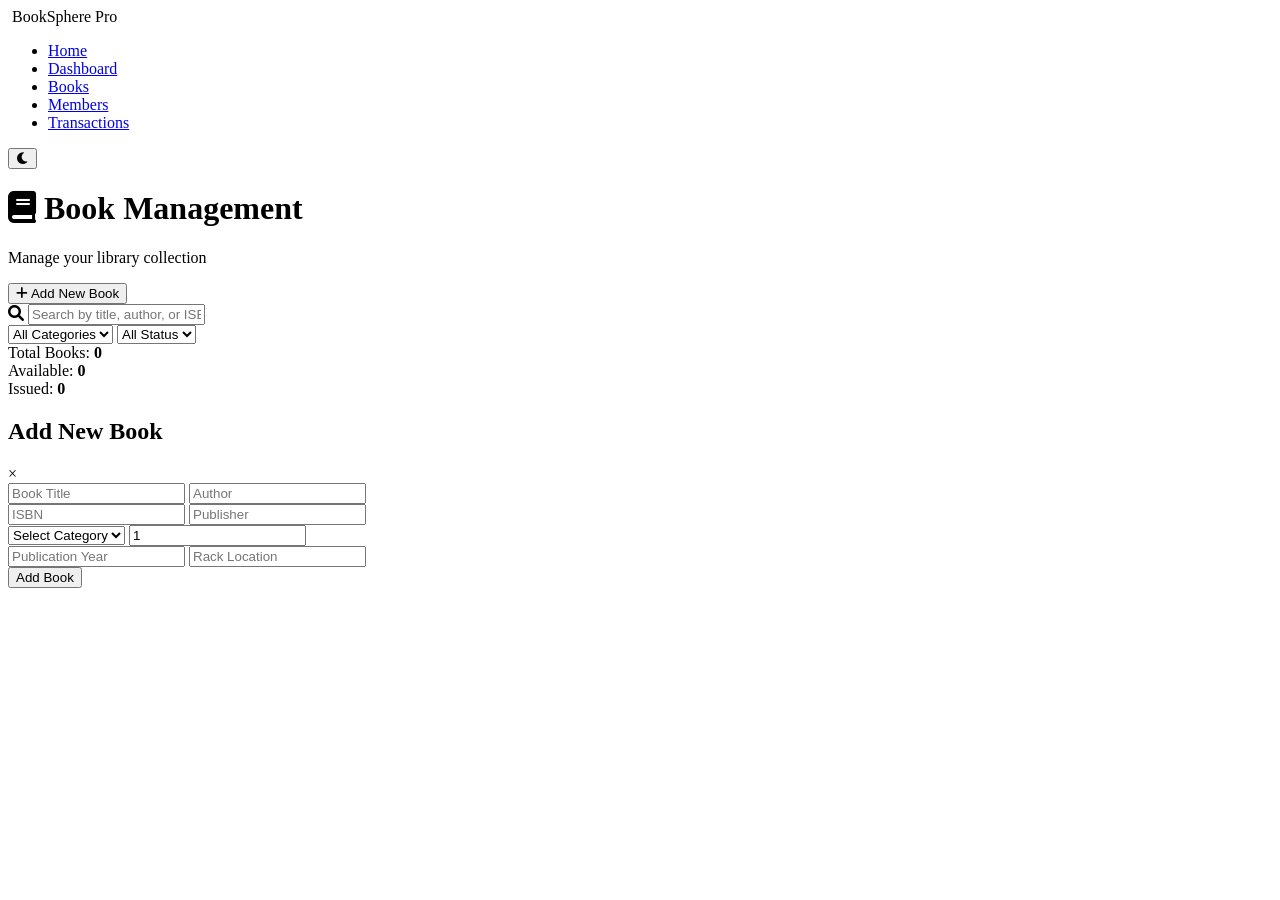
==== books.html @ d644be4f "Add files via upload" ====
<!DOCTYPE html>
<html lang="en">
<head>
    <meta charset="UTF-8">
    <meta name="viewport" content="width=device-width, initial-scale=1.0">
    <title>Books - BookSphere</title>
    <link rel="stylesheet" href="css/style.css">
    <link rel="stylesheet" href="https://cdnjs.cloudflare.com/ajax/libs/font-awesome/6.0.0/css/all.min.css">
</head>
<body>
    <nav class="navbar">
        <div class="nav-container">
            <div class="logo">
                <i class="fas fa-book-sparkles"></i>
                <span>BookSphere Pro</span>
            </div>
            <ul class="nav-menu">
                <li><a href="index.html">Home</a></li>
                <li><a href="dashboard.html">Dashboard</a></li>
                <li><a href="books.html" class="active">Books</a></li>
                <li><a href="members.html">Members</a></li>
                <li><a href="transactions.html">Transactions</a></li>
            </ul>
            <div class="nav-controls">
                <button id="themeToggle" class="theme-btn"><i class="fas fa-moon"></i></button>
            </div>
        </div>
    </nav>

    <div class="container">
        <div class="page-header">
            <div>
                <h1><i class="fas fa-book"></i> Book Management</h1>
                <p>Manage your library collection</p>
            </div>
            <button onclick="showAddBookModal()" class="btn-primary">
                <i class="fas fa-plus"></i> Add New Book
            </button>
        </div>

        <!-- Search and Filter Bar -->
        <div class="search-filter-bar">
            <div class="search-box">
                <i class="fas fa-search"></i>
                <input type="text" id="searchInput" placeholder="Search by title, author, or ISBN...">
            </div>
            <select id="categoryFilter" class="filter-select">
                <option value="">All Categories</option>
                <option value="Fiction">Fiction</option>
                <option value="Non-Fiction">Non-Fiction</option>
                <option value="Technology">Technology</option>
                <option value="Science">Science</option>
                <option value="History">History</option>
            </select>
            <select id="statusFilter" class="filter-select">
                <option value="">All Status</option>
                <option value="available">Available</option>
                <option value="issued">Issued</option>
            </select>
        </div>

        <!-- Stats Summary -->
        <div class="stats-summary">
            <div class="summary-item">
                <span>Total Books:</span>
                <strong id="totalBooksCount">0</strong>
            </div>
            <div class="summary-item">
                <span>Available:</span>
                <strong id="availableBooksCount">0</strong>
            </div>
            <div class="summary-item">
                <span>Issued:</span>
                <strong id="issuedBooksCount">0</strong>
            </div>
        </div>

        <!-- Books Grid -->
        <div class="books-grid" id="booksGrid">
            <!-- Books will be loaded here -->
        </div>
    </div>

    <!-- Add Book Modal -->
    <div id="addBookModal" class="modal">
        <div class="modal-content">
            <div class="modal-header">
                <h2>Add New Book</h2>
                <span class="close" onclick="closeModal()">&times;</span>
            </div>
            <form id="addBookForm">
                <div class="form-row">
                    <input type="text" id="bookTitle" placeholder="Book Title" required>
                    <input type="text" id="bookAuthor" placeholder="Author" required>
                </div>
                <div class="form-row">
                    <input type="text" id="bookISBN" placeholder="ISBN" required>
                    <input type="text" id="bookPublisher" placeholder="Publisher">
                </div>
                <div class="form-row">
                    <select id="bookCategory" required>
                        <option value="">Select Category</option>
                        <option value="Fiction">Fiction</option>
                        <option value="Non-Fiction">Non-Fiction</option>
                        <option value="Technology">Technology</option>
                        <option value="Science">Science</option>
                        <option value="History">History</option>
                    </select>
                    <input type="number" id="bookQuantity" placeholder="Quantity" value="1" min="1">
                </div>
                <div class="form-row">
                    <input type="number" id="bookYear" placeholder="Publication Year">
                    <input type="text" id="bookLocation" placeholder="Rack Location">
                </div>
                <button type="submit" class="btn-primary btn-block">Add Book</button>
            </form>
        </div>
    </div>

    <script src="js/data.js"></script>
    <script src="js/books.js"></script>
    <script src="js/main.js"></script>
</body>
</html>
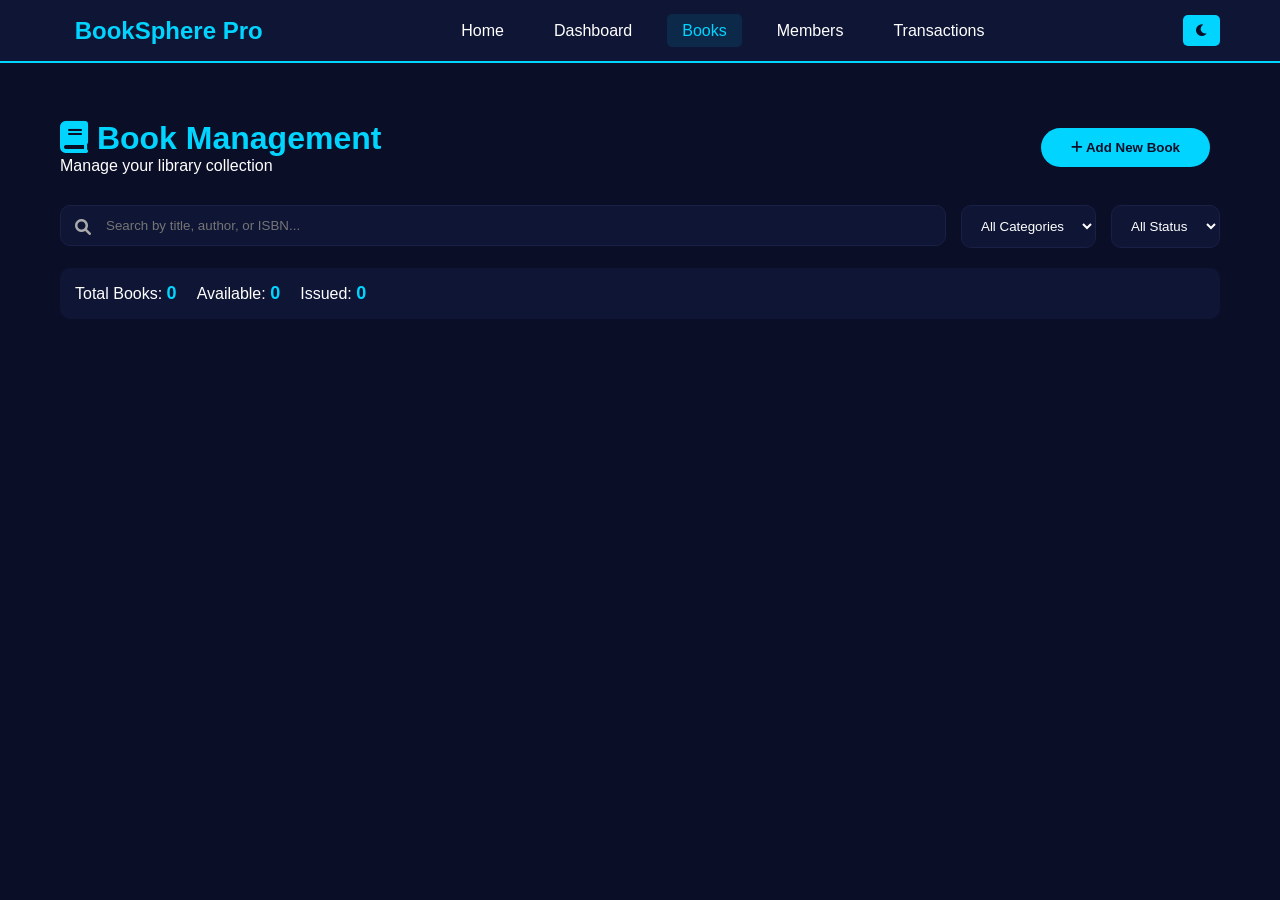
==== commit 6069eecc: "Fix HTML encoding issues in books.html" ====
--- a/books.html
+++ b/books.html
@@ -4,7 +4,7 @@
     <meta charset="UTF-8">
     <meta name="viewport" content="width=device-width, initial-scale=1.0">
     <title>Books - BookSphere</title>
-    <link rel="stylesheet" href="css/style.css">
+    <link rel="stylesheet" href="style.css">
     <link rel="stylesheet" href="https://cdnjs.cloudflare.com/ajax/libs/font-awesome/6.0.0/css/all.min.css">
 </head>
 <body>
@@ -121,4 +121,4 @@
     <script src="js/books.js"></script>
     <script src="js/main.js"></script>
 </body>
-</html>+</html>
--- a/style.css
+++ b/style.css
@@ -0,0 +1,608 @@
+* {
+    margin: 0;
+    padding: 0;
+    box-sizing: border-box;
+}
+
+body {
+    font-family: 'Segoe UI', Tahoma, Geneva, Verdana, sans-serif;
+    background: #0a0e27;
+    color: #fff;
+}
+
+/* Navbar */
+.navbar {
+    background: #0f1535;
+    padding: 15px 0;
+    position: fixed;
+    width: 100%;
+    top: 0;
+    z-index: 100;
+    border-bottom: 2px solid #00d4ff;
+}
+
+.nav-container {
+    max-width: 1200px;
+    margin: auto;
+    padding: 0 20px;
+    display: flex;
+    justify-content: space-between;
+    align-items: center;
+}
+
+.logo {
+    font-size: 24px;
+    font-weight: bold;
+    color: #00d4ff;
+}
+
+.logo i {
+    margin-right: 8px;
+}
+
+.nav-menu {
+    display: flex;
+    list-style: none;
+    gap: 20px;
+}
+
+.nav-menu a {
+    color: #fff;
+    text-decoration: none;
+    padding: 8px 15px;
+    transition: 0.3s;
+}
+
+.nav-menu a:hover, .nav-menu a.active {
+    color: #00d4ff;
+    background: rgba(0, 212, 255, 0.1);
+    border-radius: 5px;
+}
+
+.theme-btn {
+    background: #00d4ff;
+    border: none;
+    padding: 8px 12px;
+    border-radius: 5px;
+    cursor: pointer;
+    color: #0a0e27;
+    font-weight: bold;
+}
+
+/* Hero Section */
+.hero {
+    min-height: 100vh;
+    display: flex;
+    align-items: center;
+    justify-content: center;
+    text-align: center;
+    padding-top: 80px;
+}
+
+.hero-title {
+    font-size: 48px;
+    margin-bottom: 20px;
+}
+
+.gradient-text {
+    color: #00d4ff;
+}
+
+.hero-text {
+    color: #aaa;
+    margin-bottom: 30px;
+}
+
+.hero-stats {
+    display: flex;
+    justify-content: center;
+    gap: 50px;
+    margin-top: 50px;
+}
+
+.stat-number {
+    font-size: 36px;
+    font-weight: bold;
+    color: #00d4ff;
+}
+
+.stat-label {
+    color: #aaa;
+}
+
+/* Buttons */
+.btn-primary, .btn-outline {
+    padding: 12px 30px;
+    border-radius: 25px;
+    font-weight: bold;
+    cursor: pointer;
+    margin: 0 10px;
+    border: none;
+}
+
+.btn-primary {
+    background: #00d4ff;
+    color: #0a0e27;
+}
+
+.btn-outline {
+    background: transparent;
+    border: 2px solid #00d4ff;
+    color: #00d4ff;
+}
+
+.btn-primary:hover, .btn-outline:hover {
+    transform: scale(1.05);
+}
+
+/* Container */
+.container {
+    max-width: 1200px;
+    margin: 100px auto 0;
+    padding: 20px;
+}
+
+/* Page Header */
+.page-header {
+    display: flex;
+    justify-content: space-between;
+    align-items: center;
+    margin-bottom: 30px;
+}
+
+.page-header h1 {
+    font-size: 32px;
+    color: #00d4ff;
+}
+
+/* Stats Grid */
+.stats-grid {
+    display: grid;
+    grid-template-columns: repeat(auto-fit, minmax(250px, 1fr));
+    gap: 20px;
+    margin-bottom: 30px;
+}
+
+.stat-card {
+    background: #0f1535;
+    padding: 20px;
+    border-radius: 15px;
+    display: flex;
+    align-items: center;
+    gap: 15px;
+    border: 1px solid #1a1f45;
+}
+
+.stat-icon {
+    width: 60px;
+    height: 60px;
+    background: rgba(0, 212, 255, 0.1);
+    border-radius: 12px;
+    display: flex;
+    align-items: center;
+    justify-content: center;
+    font-size: 28px;
+}
+
+.stat-icon.blue { color: #00d4ff; }
+.stat-icon.green { color: #00ff88; }
+.stat-icon.orange { color: #ffaa00; }
+.stat-icon.purple { color: #7000ff; }
+
+.stat-details h3 {
+    font-size: 28px;
+}
+
+.stat-details p {
+    color: #aaa;
+}
+
+.trend {
+    font-size: 12px;
+    padding: 2px 8px;
+    border-radius: 20px;
+}
+
+.trend.up { background: rgba(0, 255, 136, 0.2); color: #00ff88; }
+.trend.down { background: rgba(255, 51, 102, 0.2); color: #ff3366; }
+
+/* Charts */
+.charts-row {
+    display: grid;
+    grid-template-columns: repeat(auto-fit, minmax(400px, 1fr));
+    gap: 20px;
+    margin-bottom: 30px;
+}
+
+.chart-container {
+    background: #0f1535;
+    padding: 20px;
+    border-radius: 15px;
+    border: 1px solid #1a1f45;
+}
+
+.chart-header {
+    display: flex;
+    justify-content: space-between;
+    margin-bottom: 15px;
+    color: #00d4ff;
+}
+
+/* Books Grid */
+.books-grid {
+    display: grid;
+    grid-template-columns: repeat(auto-fill, minmax(300px, 1fr));
+    gap: 20px;
+    margin-top: 20px;
+}
+
+.book-card {
+    background: #0f1535;
+    padding: 20px;
+    border-radius: 15px;
+    border: 1px solid #1a1f45;
+}
+
+.book-card h3 {
+    color: #00d4ff;
+    margin-bottom: 10px;
+}
+
+.book-card p {
+    color: #aaa;
+    margin: 5px 0;
+}
+
+.book-status {
+    display: inline-block;
+    padding: 5px 12px;
+    border-radius: 20px;
+    font-size: 12px;
+    margin-top: 10px;
+}
+
+.status-available {
+    background: rgba(0, 255, 136, 0.2);
+    color: #00ff88;
+}
+
+.status-issued {
+    background: rgba(255, 51, 102, 0.2);
+    color: #ff3366;
+}
+
+/* Search Bar */
+.search-filter-bar {
+    display: flex;
+    gap: 15px;
+    margin: 20px 0;
+    flex-wrap: wrap;
+}
+
+.search-box {
+    flex: 1;
+    position: relative;
+}
+
+.search-box i {
+    position: absolute;
+    left: 15px;
+    top: 50%;
+    transform: translateY(-50%);
+    color: #aaa;
+}
+
+.search-box input {
+    width: 100%;
+    padding: 12px 15px 12px 45px;
+    background: #0f1535;
+    border: 1px solid #1a1f45;
+    border-radius: 10px;
+    color: #fff;
+}
+
+.filter-select {
+    padding: 12px 15px;
+    background: #0f1535;
+    border: 1px solid #1a1f45;
+    border-radius: 10px;
+    color: #fff;
+    cursor: pointer;
+}
+
+/* Stats Summary */
+.stats-summary {
+    display: flex;
+    gap: 20px;
+    padding: 15px;
+    background: #0f1535;
+    border-radius: 10px;
+    margin: 20px 0;
+}
+
+.summary-item strong {
+    color: #00d4ff;
+    font-size: 18px;
+}
+
+/* Members Grid */
+.members-grid {
+    display: grid;
+    grid-template-columns: repeat(auto-fill, minmax(350px, 1fr));
+    gap: 20px;
+    margin-top: 20px;
+}
+
+.member-card {
+    background: #0f1535;
+    padding: 20px;
+    border-radius: 15px;
+    border: 1px solid #1a1f45;
+}
+
+.member-card h3 {
+    color: #00d4ff;
+    margin-bottom: 10px;
+}
+
+.member-card p {
+    color: #aaa;
+    margin: 8px 0;
+}
+
+.member-stats {
+    margin-top: 15px;
+    padding-top: 15px;
+    border-top: 1px solid #1a1f45;
+}
+
+/* Transactions */
+.transactions-table {
+    background: #0f1535;
+    border-radius: 15px;
+    overflow-x: auto;
+}
+
+table {
+    width: 100%;
+    border-collapse: collapse;
+}
+
+th, td {
+    padding: 15px;
+    text-align: left;
+    border-bottom: 1px solid #1a1f45;
+}
+
+th {
+    color: #00d4ff;
+}
+
+/* Forms */
+.form-group {
+    margin-bottom: 20px;
+}
+
+.form-group label {
+    display: block;
+    margin-bottom: 8px;
+    color: #aaa;
+}
+
+.form-group input, .form-group select {
+    width: 100%;
+    padding: 12px;
+    background: #0a0e27;
+    border: 1px solid #1a1f45;
+    border-radius: 8px;
+    color: #fff;
+}
+
+.form-row {
+    display: grid;
+    grid-template-columns: 1fr 1fr;
+    gap: 15px;
+    margin-bottom: 15px;
+}
+
+/* Issue/Return */
+.issue-container, .return-container {
+    display: grid;
+    grid-template-columns: 1fr 1fr;
+    gap: 20px;
+}
+
+.issue-form-card, .return-form-card, .recent-issues, .issued-books-list {
+    background: #0f1535;
+    padding: 20px;
+    border-radius: 15px;
+    border: 1px solid #1a1f45;
+}
+
+.btn-block {
+    width: 100%;
+}
+
+/* Modal */
+.modal {
+    display: none;
+    position: fixed;
+    z-index: 1000;
+    left: 0;
+    top: 0;
+    width: 100%;
+    height: 100%;
+    background: rgba(0,0,0,0.8);
+}
+
+.modal-content {
+    background: #0f1535;
+    margin: 10% auto;
+    width: 90%;
+    max-width: 500px;
+    border-radius: 15px;
+}
+
+.modal-header {
+    padding: 20px;
+    border-bottom: 1px solid #1a1f45;
+    display: flex;
+    justify-content: space-between;
+}
+
+.close {
+    font-size: 28px;
+    cursor: pointer;
+}
+
+/* Activity */
+.recent-activity {
+    background: #0f1535;
+    padding: 20px;
+    border-radius: 15px;
+    margin-top: 30px;
+}
+
+.activity-header {
+    display: flex;
+    justify-content: space-between;
+    margin-bottom: 15px;
+}
+
+.activity-item {
+    display: flex;
+    align-items: center;
+    gap: 15px;
+    padding: 10px;
+    border-bottom: 1px solid #1a1f45;
+}
+
+.activity-icon {
+    width: 35px;
+    height: 35px;
+    background: rgba(0, 212, 255, 0.1);
+    border-radius: 50%;
+    display: flex;
+    align-items: center;
+    justify-content: center;
+}
+
+.activity-time {
+    font-size: 12px;
+    color: #aaa;
+}
+
+/* Features */
+.features {
+    padding: 80px 0;
+}
+
+.section-header {
+    text-align: center;
+    margin-bottom: 50px;
+}
+
+.section-badge {
+    display: inline-block;
+    background: rgba(0, 212, 255, 0.1);
+    color: #00d4ff;
+    padding: 5px 15px;
+    border-radius: 20px;
+    font-size: 12px;
+}
+
+.section-header h2 {
+    font-size: 36px;
+    margin: 15px 0;
+}
+
+.features-grid {
+    display: grid;
+    grid-template-columns: repeat(auto-fit, minmax(280px, 1fr));
+    gap: 30px;
+    max-width: 1200px;
+    margin: auto;
+}
+
+.feature-card {
+    background: #0f1535;
+    padding: 30px;
+    border-radius: 15px;
+    text-align: center;
+    border: 1px solid #1a1f45;
+}
+
+.feature-icon {
+    font-size: 40px;
+    color: #00d4ff;
+    margin-bottom: 20px;
+}
+
+.feature-card h3 {
+    margin-bottom: 15px;
+}
+
+.feature-card p {
+    color: #aaa;
+}
+
+/* Footer */
+footer {
+    text-align: center;
+    padding: 30px;
+    border-top: 1px solid #1a1f45;
+    margin-top: 50px;
+    color: #aaa;
+}
+
+/* Responsive */
+@media (max-width: 768px) {
+    .nav-menu {
+        display: none;
+    }
+    
+    .hero-title {
+        font-size: 32px;
+    }
+    
+    .stats-grid, .charts-row {
+        grid-template-columns: 1fr;
+    }
+    
+    .issue-container, .return-container {
+        grid-template-columns: 1fr;
+    }
+    
+    .form-row {
+        grid-template-columns: 1fr;
+    }
+    
+    .features-grid {
+        grid-template-columns: 1fr;
+    }
+    
+    .hero-stats {
+        flex-direction: column;
+        gap: 20px;
+    }
+    
+    .page-header {
+        flex-direction: column;
+        text-align: center;
+    }
+}
+
+@media (max-width: 480px) {
+    .hero-title {
+        font-size: 24px;
+    }
+    
+    .section-header h2 {
+        font-size: 24px;
+    }
+    
+    .btn-primary, .btn-outline {
+        padding: 8px 16px;
+        font-size: 12px;
+    }
+}
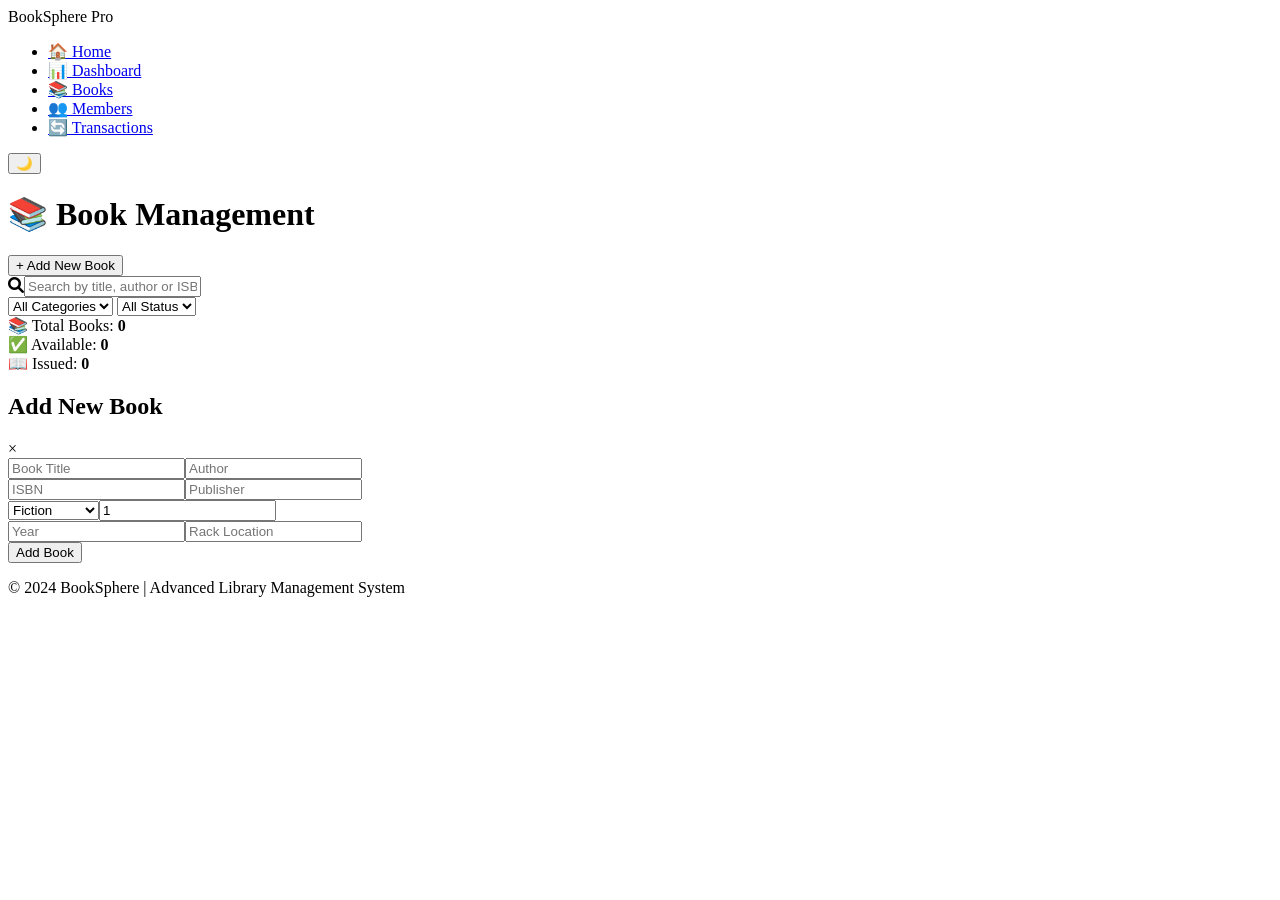
==== commit 8913e0e4: "Update books.html" ====
--- a/books.html
+++ b/books.html
@@ -4,118 +4,48 @@
     <meta charset="UTF-8">
     <meta name="viewport" content="width=device-width, initial-scale=1.0">
     <title>Books - BookSphere</title>
-    <link rel="stylesheet" href="style.css">
+    <link rel="stylesheet" href="css/style.css">
+    <link href="https://fonts.googleapis.com/css2?family=Poppins:wght@300;400;500;600;700;800&display=swap" rel="stylesheet">
     <link rel="stylesheet" href="https://cdnjs.cloudflare.com/ajax/libs/font-awesome/6.0.0/css/all.min.css">
 </head>
 <body>
     <nav class="navbar">
         <div class="nav-container">
-            <div class="logo">
-                <i class="fas fa-book-sparkles"></i>
-                <span>BookSphere Pro</span>
-            </div>
+            <div class="logo"><i class="fas fa-book-sparkles"></i><span>BookSphere Pro</span></div>
             <ul class="nav-menu">
-                <li><a href="index.html">Home</a></li>
-                <li><a href="dashboard.html">Dashboard</a></li>
-                <li><a href="books.html" class="active">Books</a></li>
-                <li><a href="members.html">Members</a></li>
-                <li><a href="transactions.html">Transactions</a></li>
+                <li><a href="index.html">🏠 Home</a></li>
+                <li><a href="dashboard.html">📊 Dashboard</a></li>
+                <li><a href="books.html" class="active">📚 Books</a></li>
+                <li><a href="members.html">👥 Members</a></li>
+                <li><a href="transactions.html">🔄 Transactions</a></li>
             </ul>
-            <div class="nav-controls">
-                <button id="themeToggle" class="theme-btn"><i class="fas fa-moon"></i></button>
-            </div>
+            <button id="themeToggle" class="theme-btn">🌙</button>
         </div>
     </nav>
 
     <div class="container">
-        <div class="page-header">
-            <div>
-                <h1><i class="fas fa-book"></i> Book Management</h1>
-                <p>Manage your library collection</p>
-            </div>
-            <button onclick="showAddBookModal()" class="btn-primary">
-                <i class="fas fa-plus"></i> Add New Book
-            </button>
+        <div class="page-header"><h1>📚 Book Management</h1><button onclick="showAddBookModal()" class="btn-primary">+ Add New Book</button></div>
+        
+        <div class="search-filter-bar">
+            <div class="search-box"><i class="fas fa-search"></i><input type="text" id="searchInput" placeholder="Search by title, author or ISBN..."></div>
+            <select id="categoryFilter" class="filter-select"><option value="">All Categories</option><option>Fiction</option><option>Non-Fiction</option><option>Technology</option><option>Science</option><option>History</option></select>
+            <select id="statusFilter" class="filter-select"><option value="">All Status</option><option value="available">Available</option><option value="issued">Issued</option></select>
         </div>
 
-        <!-- Search and Filter Bar -->
-        <div class="search-filter-bar">
-            <div class="search-box">
-                <i class="fas fa-search"></i>
-                <input type="text" id="searchInput" placeholder="Search by title, author, or ISBN...">
-            </div>
-            <select id="categoryFilter" class="filter-select">
-                <option value="">All Categories</option>
-                <option value="Fiction">Fiction</option>
-                <option value="Non-Fiction">Non-Fiction</option>
-                <option value="Technology">Technology</option>
-                <option value="Science">Science</option>
-                <option value="History">History</option>
-            </select>
-            <select id="statusFilter" class="filter-select">
-                <option value="">All Status</option>
-                <option value="available">Available</option>
-                <option value="issued">Issued</option>
-            </select>
-        </div>
-
-        <!-- Stats Summary -->
-        <div class="stats-summary">
-            <div class="summary-item">
-                <span>Total Books:</span>
-                <strong id="totalBooksCount">0</strong>
-            </div>
-            <div class="summary-item">
-                <span>Available:</span>
-                <strong id="availableBooksCount">0</strong>
-            </div>
-            <div class="summary-item">
-                <span>Issued:</span>
-                <strong id="issuedBooksCount">0</strong>
-            </div>
-        </div>
-
-        <!-- Books Grid -->
-        <div class="books-grid" id="booksGrid">
-            <!-- Books will be loaded here -->
-        </div>
+        <div class="stats-summary"><div class="summary-item">📚 Total Books: <strong id="totalBooksCount">0</strong></div><div class="summary-item">✅ Available: <strong id="availableBooksCount">0</strong></div><div class="summary-item">📖 Issued: <strong id="issuedBooksCount">0</strong></div></div>
+        
+        <div class="books-grid" id="booksGrid"></div>
     </div>
 
-    <!-- Add Book Modal -->
-    <div id="addBookModal" class="modal">
-        <div class="modal-content">
-            <div class="modal-header">
-                <h2>Add New Book</h2>
-                <span class="close" onclick="closeModal()">&times;</span>
-            </div>
-            <form id="addBookForm">
-                <div class="form-row">
-                    <input type="text" id="bookTitle" placeholder="Book Title" required>
-                    <input type="text" id="bookAuthor" placeholder="Author" required>
-                </div>
-                <div class="form-row">
-                    <input type="text" id="bookISBN" placeholder="ISBN" required>
-                    <input type="text" id="bookPublisher" placeholder="Publisher">
-                </div>
-                <div class="form-row">
-                    <select id="bookCategory" required>
-                        <option value="">Select Category</option>
-                        <option value="Fiction">Fiction</option>
-                        <option value="Non-Fiction">Non-Fiction</option>
-                        <option value="Technology">Technology</option>
-                        <option value="Science">Science</option>
-                        <option value="History">History</option>
-                    </select>
-                    <input type="number" id="bookQuantity" placeholder="Quantity" value="1" min="1">
-                </div>
-                <div class="form-row">
-                    <input type="number" id="bookYear" placeholder="Publication Year">
-                    <input type="text" id="bookLocation" placeholder="Rack Location">
-                </div>
-                <button type="submit" class="btn-primary btn-block">Add Book</button>
-            </form>
-        </div>
-    </div>
+    <div id="addBookModal" class="modal"><div class="modal-content"><div class="modal-header"><h2>Add New Book</h2><span class="close" onclick="closeModal()">×</span></div>
+        <form id="addBookForm"><div class="form-row"><input type="text" id="bookTitle" placeholder="Book Title" required><input type="text" id="bookAuthor" placeholder="Author" required></div>
+        <div class="form-row"><input type="text" id="bookISBN" placeholder="ISBN"><input type="text" id="bookPublisher" placeholder="Publisher"></div>
+        <div class="form-row"><select id="bookCategory"><option>Fiction</option><option>Non-Fiction</option><option>Technology</option><option>Science</option><option>History</option></select><input type="number" id="bookQuantity" placeholder="Quantity" value="1"></div>
+        <div class="form-row"><input type="number" id="bookYear" placeholder="Year"><input type="text" id="bookLocation" placeholder="Rack Location"></div>
+        <button type="submit" class="btn-primary btn-block">Add Book</button></form>
+    </div></div>
+
+    <footer><p>© 2024 BookSphere | Advanced Library Management System</p></footer>
 
     <script src="js/data.js"></script>
     <script src="js/books.js"></script>
